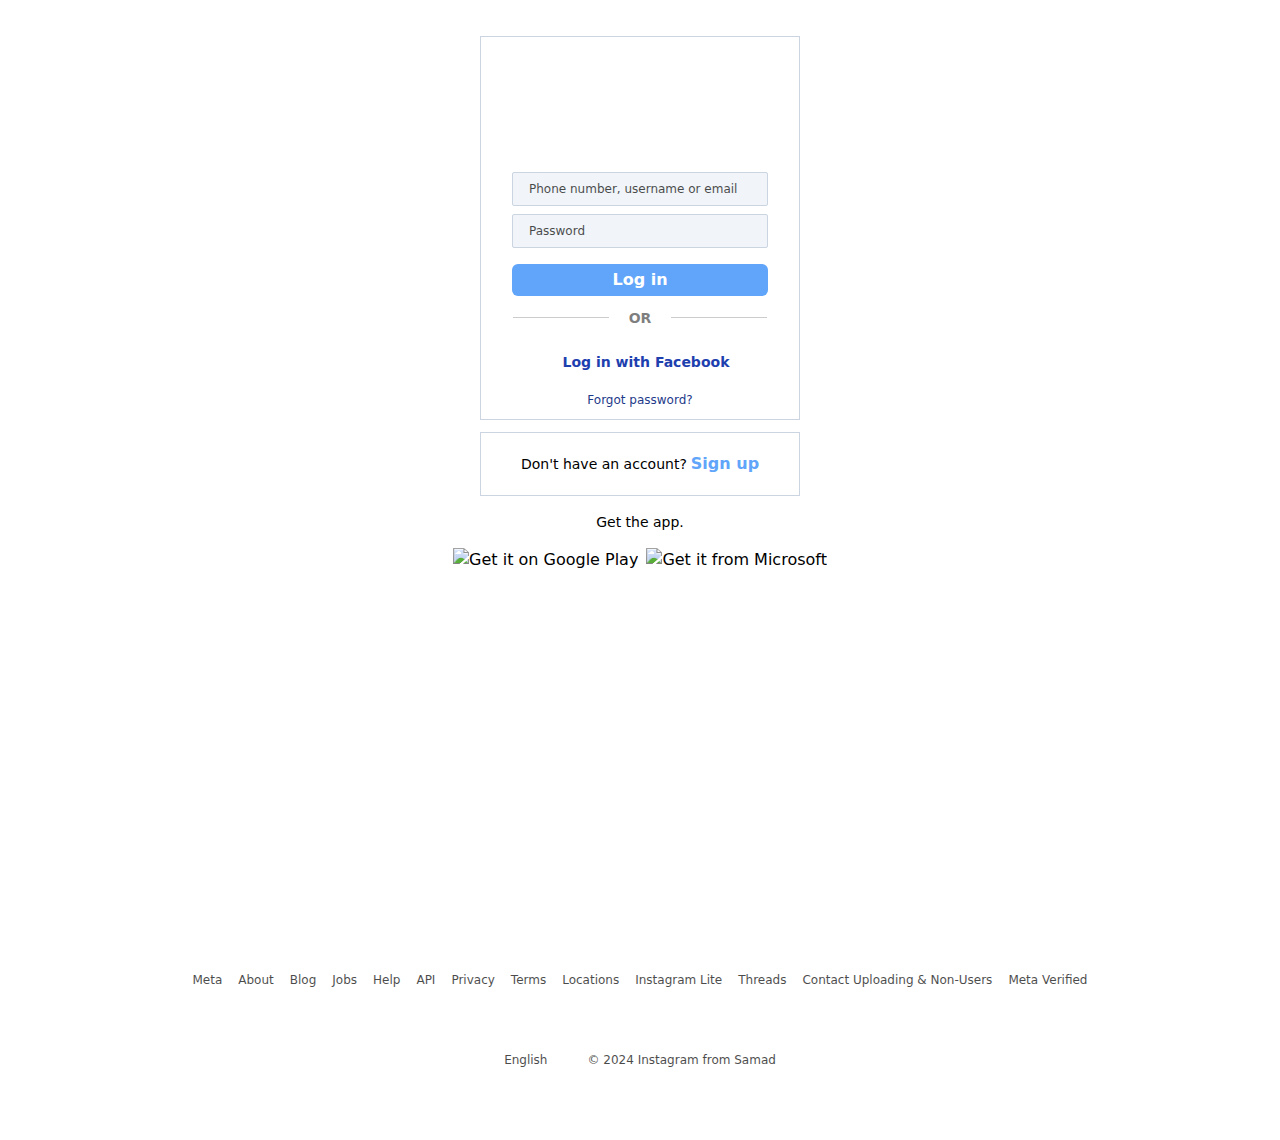
==== index.html @ c989b29d "Add files via upload" ====
<!DOCTYPE html>
<html lang="en">

<head>
    <meta charset="UTF-8">
    <meta name="viewport" content="width=device-width, initial-scale=1.0">
    <link rel="stylesheet" href="style.css">
    <link rel="stylesheet" href="https://cdnjs.cloudflare.com/ajax/libs/font-awesome/6.5.2/css/all.min.css"
        integrity="sha512-SnH5WK+bZxgPHs44uWIX+LLJAJ9/2PkPKZ5QiAj6Ta86w+fsb2TkcmfRyVX3pBnMFcV7oQPJkl9QevSCWr3W6A=="
        crossorigin="anonymous" referrerpolicy="no-referrer" />
    <title>Document</title>
    <style>
        .placeholder-opacity-100::placeholder {
            opacity: 1;
        }
    </style>
</head>

<body class="m-0 p-0 box-border bg-white">
    <section class="flex content-center items-center w-96 h-screen m-auto flex-col ">
        <div class="w-80 border border-slate-300 h-96 mt-9 flex justify-center flex-col ">
            <div class="flex justify-center items-center mt-8">
                <i data-visualcompletion="css-img" aria-label="Instagram" class="" role="img"
                    style="background-image: url(&quot;https://static.cdninstagram.com/rsrc.php/v3/yM/r/8n91YnfPq0s.png&quot;); background-position: 0px -52px; background-size: auto; width: 175px; height: 51px; background-repeat: no-repeat; display: inline-block;"></i>
            </div>
            <div class="flex justify-center items-center flex-col gap-2 mt-10">
                <input
                    class="border bg-slate-100 py-2 px-4 w-64 text-xs border-slate-300 rounded-sm font-sans font-normal placeholder:text-black outline-none placeholder:opacity-70"
                    type="email" name="" id="" placeholder="Phone number, username or email">
                <input
                    class="border bg-slate-100 py-2 px-4 w-64 text-xs border-slate-300 rounded-sm font-sans font-normal placeholder:text-black outline-none placeholder:opacity-70"
                    type="password" name="" id="" placeholder="Password">
            </div>
            <div class="flex justify-center items-center mt-4">
                <button class="bg-blue-400 text-white text-base font-bold py-1 px-3 w-64 rounded-md">Log in</button>
            </div>
            <div class="flex justify-center items-center flex-row mt-3 gap-5">
                <div class="bg-black w-24 h-px opacity-20"></div>
                <div class="opacity-50 font-bold text-sm">OR</div>
                <div class="bg-black w-24 h-px opacity-20"></div>
            </div>
            <div class="flex justify-center items-center flex-row gap-3 mt-6">
                <i class="fa-brands fa-square-facebook text-blue-800 "></i>
                <p class="text-blue-800 text-sm font-semibold">Log in with Facebook</p>
            </div>
            <div class="flex justify-center items-center mt-5">
                <p class="text-blue-900 text-xs">Forgot password?</p>
            </div>
        </div>

        <div class="w-80 border border-slate-300 h-16 mt-3 flex justify-center items-center flex-row gap-1">
            <p class="text-sm">Don't have an account?</p><a href="" class="text-blue-400 font-bold">Sign up</a>
        </div>
        <div class="flex justify-center items-center mt-4 text-sm">
            Get the app.
        </div>
        <div class="flex justify-center items-center flex-row gap-2 mt-4">
            <img class="h-10" alt="Get it on Google Play" class="_aa5q" src="https://static.cdninstagram.com/rsrc.php/v3/yz/r/c5Rp7Ym-Klz.png" >
            <img class="h-10" alt="Get it from Microsoft" class="_aa5q" src="https://static.cdninstagram.com/rsrc.php/v3/yu/r/EHY6QnZYdNX.png">
        </div>
    </section>
    <footer class="flex justify-center items-center overflow-hidden flex-col h-60">
        <div class="flex justify-center items-center flex-row gap-4 overflow-hidden flex-wrap">
            <div class="text-xs opacity-70 hover:underline" ><a href="">Meta</a></div>
            <div class="text-xs opacity-70 hover:underline" ><a href="">About</a></div>
            <div class="text-xs opacity-70 hover:underline" ><a href="">Blog</a></div>
            <div class="text-xs opacity-70 hover:underline" ><a href="">Jobs</a></div>
            <div class="text-xs opacity-70 hover:underline" ><a href="">Help</a></div>
            <div class="text-xs opacity-70 hover:underline" ><a href="">API</a></div>
            <div class="text-xs opacity-70 hover:underline" ><a href="">Privacy</a></div>
            <div class="text-xs opacity-70 hover:underline" ><a href="">Terms</a></div>
            <div class="text-xs opacity-70 hover:underline" ><a href="">Locations</a></div>
            <div class="text-xs opacity-70 hover:underline" ><a href="">Instagram Lite</a></div>
            <div class="text-xs opacity-70 hover:underline" ><a href="">Threads</a></div>
            <div class="text-xs opacity-70 hover:underline" ><a href="">Contact Uploading & Non-Users</a></div>
            <div class="text-xs opacity-70 hover:underline" ><a href="">Meta Verified</a></div>
        </div>
        <div class="mt-16 flex justify-center items-center flex-row gap-7">
            <p class="text-xs opacity-70 cursor-pointer">English<i class="fa-solid fa-angle-down ml-3"></i></p>
            <p class="text-xs opacity-70">&copy 2024 Instagram from Samad</p>
        </div>
    </footer>
</body>

</html>
---- style.css ----
/*
! tailwindcss v3.4.4 | MIT License | https://tailwindcss.com
*/

/*
1. Prevent padding and border from affecting element width. (https://github.com/mozdevs/cssremedy/issues/4)
2. Allow adding a border to an element by just adding a border-width. (https://github.com/tailwindcss/tailwindcss/pull/116)
*/

*,
::before,
::after {
  box-sizing: border-box;
  /* 1 */
  border-width: 0;
  /* 2 */
  border-style: solid;
  /* 2 */
  border-color: #e5e7eb;
  /* 2 */
}

::before,
::after {
  --tw-content: '';
}

/*
1. Use a consistent sensible line-height in all browsers.
2. Prevent adjustments of font size after orientation changes in iOS.
3. Use a more readable tab size.
4. Use the user's configured `sans` font-family by default.
5. Use the user's configured `sans` font-feature-settings by default.
6. Use the user's configured `sans` font-variation-settings by default.
7. Disable tap highlights on iOS
*/

html,
:host {
  line-height: 1.5;
  /* 1 */
  -webkit-text-size-adjust: 100%;
  /* 2 */
  -moz-tab-size: 4;
  /* 3 */
  -o-tab-size: 4;
     tab-size: 4;
  /* 3 */
  font-family: ui-sans-serif, system-ui, sans-serif, "Apple Color Emoji", "Segoe UI Emoji", "Segoe UI Symbol", "Noto Color Emoji";
  /* 4 */
  font-feature-settings: normal;
  /* 5 */
  font-variation-settings: normal;
  /* 6 */
  -webkit-tap-highlight-color: transparent;
  /* 7 */
}

/*
1. Remove the margin in all browsers.
2. Inherit line-height from `html` so users can set them as a class directly on the `html` element.
*/

body {
  margin: 0;
  /* 1 */
  line-height: inherit;
  /* 2 */
}

/*
1. Add the correct height in Firefox.
2. Correct the inheritance of border color in Firefox. (https://bugzilla.mozilla.org/show_bug.cgi?id=190655)
3. Ensure horizontal rules are visible by default.
*/

hr {
  height: 0;
  /* 1 */
  color: inherit;
  /* 2 */
  border-top-width: 1px;
  /* 3 */
}

/*
Add the correct text decoration in Chrome, Edge, and Safari.
*/

abbr:where([title]) {
  -webkit-text-decoration: underline dotted;
          text-decoration: underline dotted;
}

/*
Remove the default font size and weight for headings.
*/

h1,
h2,
h3,
h4,
h5,
h6 {
  font-size: inherit;
  font-weight: inherit;
}

/*
Reset links to optimize for opt-in styling instead of opt-out.
*/

a {
  color: inherit;
  text-decoration: inherit;
}

/*
Add the correct font weight in Edge and Safari.
*/

b,
strong {
  font-weight: bolder;
}

/*
1. Use the user's configured `mono` font-family by default.
2. Use the user's configured `mono` font-feature-settings by default.
3. Use the user's configured `mono` font-variation-settings by default.
4. Correct the odd `em` font sizing in all browsers.
*/

code,
kbd,
samp,
pre {
  font-family: ui-monospace, SFMono-Regular, Menlo, Monaco, Consolas, "Liberation Mono", "Courier New", monospace;
  /* 1 */
  font-feature-settings: normal;
  /* 2 */
  font-variation-settings: normal;
  /* 3 */
  font-size: 1em;
  /* 4 */
}

/*
Add the correct font size in all browsers.
*/

small {
  font-size: 80%;
}

/*
Prevent `sub` and `sup` elements from affecting the line height in all browsers.
*/

sub,
sup {
  font-size: 75%;
  line-height: 0;
  position: relative;
  vertical-align: baseline;
}

sub {
  bottom: -0.25em;
}

sup {
  top: -0.5em;
}

/*
1. Remove text indentation from table contents in Chrome and Safari. (https://bugs.chromium.org/p/chromium/issues/detail?id=999088, https://bugs.webkit.org/show_bug.cgi?id=201297)
2. Correct table border color inheritance in all Chrome and Safari. (https://bugs.chromium.org/p/chromium/issues/detail?id=935729, https://bugs.webkit.org/show_bug.cgi?id=195016)
3. Remove gaps between table borders by default.
*/

table {
  text-indent: 0;
  /* 1 */
  border-color: inherit;
  /* 2 */
  border-collapse: collapse;
  /* 3 */
}

/*
1. Change the font styles in all browsers.
2. Remove the margin in Firefox and Safari.
3. Remove default padding in all browsers.
*/

button,
input,
optgroup,
select,
textarea {
  font-family: inherit;
  /* 1 */
  font-feature-settings: inherit;
  /* 1 */
  font-variation-settings: inherit;
  /* 1 */
  font-size: 100%;
  /* 1 */
  font-weight: inherit;
  /* 1 */
  line-height: inherit;
  /* 1 */
  letter-spacing: inherit;
  /* 1 */
  color: inherit;
  /* 1 */
  margin: 0;
  /* 2 */
  padding: 0;
  /* 3 */
}

/*
Remove the inheritance of text transform in Edge and Firefox.
*/

button,
select {
  text-transform: none;
}

/*
1. Correct the inability to style clickable types in iOS and Safari.
2. Remove default button styles.
*/

button,
input:where([type='button']),
input:where([type='reset']),
input:where([type='submit']) {
  -webkit-appearance: button;
  /* 1 */
  background-color: transparent;
  /* 2 */
  background-image: none;
  /* 2 */
}

/*
Use the modern Firefox focus style for all focusable elements.
*/

:-moz-focusring {
  outline: auto;
}

/*
Remove the additional `:invalid` styles in Firefox. (https://github.com/mozilla/gecko-dev/blob/2f9eacd9d3d995c937b4251a5557d95d494c9be1/layout/style/res/forms.css#L728-L737)
*/

:-moz-ui-invalid {
  box-shadow: none;
}

/*
Add the correct vertical alignment in Chrome and Firefox.
*/

progress {
  vertical-align: baseline;
}

/*
Correct the cursor style of increment and decrement buttons in Safari.
*/

::-webkit-inner-spin-button,
::-webkit-outer-spin-button {
  height: auto;
}

/*
1. Correct the odd appearance in Chrome and Safari.
2. Correct the outline style in Safari.
*/

[type='search'] {
  -webkit-appearance: textfield;
  /* 1 */
  outline-offset: -2px;
  /* 2 */
}

/*
Remove the inner padding in Chrome and Safari on macOS.
*/

::-webkit-search-decoration {
  -webkit-appearance: none;
}

/*
1. Correct the inability to style clickable types in iOS and Safari.
2. Change font properties to `inherit` in Safari.
*/

::-webkit-file-upload-button {
  -webkit-appearance: button;
  /* 1 */
  font: inherit;
  /* 2 */
}

/*
Add the correct display in Chrome and Safari.
*/

summary {
  display: list-item;
}

/*
Removes the default spacing and border for appropriate elements.
*/

blockquote,
dl,
dd,
h1,
h2,
h3,
h4,
h5,
h6,
hr,
figure,
p,
pre {
  margin: 0;
}

fieldset {
  margin: 0;
  padding: 0;
}

legend {
  padding: 0;
}

ol,
ul,
menu {
  list-style: none;
  margin: 0;
  padding: 0;
}

/*
Reset default styling for dialogs.
*/

dialog {
  padding: 0;
}

/*
Prevent resizing textareas horizontally by default.
*/

textarea {
  resize: vertical;
}

/*
1. Reset the default placeholder opacity in Firefox. (https://github.com/tailwindlabs/tailwindcss/issues/3300)
2. Set the default placeholder color to the user's configured gray 400 color.
*/

input::-moz-placeholder, textarea::-moz-placeholder {
  opacity: 1;
  /* 1 */
  color: #9ca3af;
  /* 2 */
}

input::placeholder,
textarea::placeholder {
  opacity: 1;
  /* 1 */
  color: #9ca3af;
  /* 2 */
}

/*
Set the default cursor for buttons.
*/

button,
[role="button"] {
  cursor: pointer;
}

/*
Make sure disabled buttons don't get the pointer cursor.
*/

:disabled {
  cursor: default;
}

/*
1. Make replaced elements `display: block` by default. (https://github.com/mozdevs/cssremedy/issues/14)
2. Add `vertical-align: middle` to align replaced elements more sensibly by default. (https://github.com/jensimmons/cssremedy/issues/14#issuecomment-634934210)
   This can trigger a poorly considered lint error in some tools but is included by design.
*/

img,
svg,
video,
canvas,
audio,
iframe,
embed,
object {
  display: block;
  /* 1 */
  vertical-align: middle;
  /* 2 */
}

/*
Constrain images and videos to the parent width and preserve their intrinsic aspect ratio. (https://github.com/mozdevs/cssremedy/issues/14)
*/

img,
video {
  max-width: 100%;
  height: auto;
}

/* Make elements with the HTML hidden attribute stay hidden by default */

[hidden] {
  display: none;
}

*, ::before, ::after {
  --tw-border-spacing-x: 0;
  --tw-border-spacing-y: 0;
  --tw-translate-x: 0;
  --tw-translate-y: 0;
  --tw-rotate: 0;
  --tw-skew-x: 0;
  --tw-skew-y: 0;
  --tw-scale-x: 1;
  --tw-scale-y: 1;
  --tw-pan-x:  ;
  --tw-pan-y:  ;
  --tw-pinch-zoom:  ;
  --tw-scroll-snap-strictness: proximity;
  --tw-gradient-from-position:  ;
  --tw-gradient-via-position:  ;
  --tw-gradient-to-position:  ;
  --tw-ordinal:  ;
  --tw-slashed-zero:  ;
  --tw-numeric-figure:  ;
  --tw-numeric-spacing:  ;
  --tw-numeric-fraction:  ;
  --tw-ring-inset:  ;
  --tw-ring-offset-width: 0px;
  --tw-ring-offset-color: #fff;
  --tw-ring-color: rgb(59 130 246 / 0.5);
  --tw-ring-offset-shadow: 0 0 #0000;
  --tw-ring-shadow: 0 0 #0000;
  --tw-shadow: 0 0 #0000;
  --tw-shadow-colored: 0 0 #0000;
  --tw-blur:  ;
  --tw-brightness:  ;
  --tw-contrast:  ;
  --tw-grayscale:  ;
  --tw-hue-rotate:  ;
  --tw-invert:  ;
  --tw-saturate:  ;
  --tw-sepia:  ;
  --tw-drop-shadow:  ;
  --tw-backdrop-blur:  ;
  --tw-backdrop-brightness:  ;
  --tw-backdrop-contrast:  ;
  --tw-backdrop-grayscale:  ;
  --tw-backdrop-hue-rotate:  ;
  --tw-backdrop-invert:  ;
  --tw-backdrop-opacity:  ;
  --tw-backdrop-saturate:  ;
  --tw-backdrop-sepia:  ;
  --tw-contain-size:  ;
  --tw-contain-layout:  ;
  --tw-contain-paint:  ;
  --tw-contain-style:  ;
}

::backdrop {
  --tw-border-spacing-x: 0;
  --tw-border-spacing-y: 0;
  --tw-translate-x: 0;
  --tw-translate-y: 0;
  --tw-rotate: 0;
  --tw-skew-x: 0;
  --tw-skew-y: 0;
  --tw-scale-x: 1;
  --tw-scale-y: 1;
  --tw-pan-x:  ;
  --tw-pan-y:  ;
  --tw-pinch-zoom:  ;
  --tw-scroll-snap-strictness: proximity;
  --tw-gradient-from-position:  ;
  --tw-gradient-via-position:  ;
  --tw-gradient-to-position:  ;
  --tw-ordinal:  ;
  --tw-slashed-zero:  ;
  --tw-numeric-figure:  ;
  --tw-numeric-spacing:  ;
  --tw-numeric-fraction:  ;
  --tw-ring-inset:  ;
  --tw-ring-offset-width: 0px;
  --tw-ring-offset-color: #fff;
  --tw-ring-color: rgb(59 130 246 / 0.5);
  --tw-ring-offset-shadow: 0 0 #0000;
  --tw-ring-shadow: 0 0 #0000;
  --tw-shadow: 0 0 #0000;
  --tw-shadow-colored: 0 0 #0000;
  --tw-blur:  ;
  --tw-brightness:  ;
  --tw-contrast:  ;
  --tw-grayscale:  ;
  --tw-hue-rotate:  ;
  --tw-invert:  ;
  --tw-saturate:  ;
  --tw-sepia:  ;
  --tw-drop-shadow:  ;
  --tw-backdrop-blur:  ;
  --tw-backdrop-brightness:  ;
  --tw-backdrop-contrast:  ;
  --tw-backdrop-grayscale:  ;
  --tw-backdrop-hue-rotate:  ;
  --tw-backdrop-invert:  ;
  --tw-backdrop-opacity:  ;
  --tw-backdrop-saturate:  ;
  --tw-backdrop-sepia:  ;
  --tw-contain-size:  ;
  --tw-contain-layout:  ;
  --tw-contain-paint:  ;
  --tw-contain-style:  ;
}

.static {
  position: static;
}

.m-0 {
  margin: 0px;
}

.m-auto {
  margin: auto;
}

.mt-10 {
  margin-top: 2.5rem;
}

.mt-8 {
  margin-top: 2rem;
}

.mt-9 {
  margin-top: 2.25rem;
}

.mt-4 {
  margin-top: 1rem;
}

.mt-3 {
  margin-top: 0.75rem;
}

.mt-6 {
  margin-top: 1.5rem;
}

.mt-5 {
  margin-top: 1.25rem;
}

.mt-2 {
  margin-top: 0.5rem;
}

.mt-16 {
  margin-top: 4rem;
}

.ml-3 {
  margin-left: 0.75rem;
}

.box-border {
  box-sizing: border-box;
}

.flex {
  display: flex;
}

.h-96 {
  height: 24rem;
}

.h-screen {
  height: 100vh;
}

.h-px {
  height: 1px;
}

.h-8 {
  height: 2rem;
}

.h-20 {
  height: 5rem;
}

.h-16 {
  height: 4rem;
}

.h-10 {
  height: 2.5rem;
}

.h-auto {
  height: auto;
}

.h-svh {
  height: 100svh;
}

.h-lvh {
  height: 100lvh;
}

.h-60 {
  height: 15rem;
}

.w-64 {
  width: 16rem;
}

.w-80 {
  width: 20rem;
}

.w-screen {
  width: 100vw;
}

.w-40 {
  width: 10rem;
}

.w-14 {
  width: 3.5rem;
}

.w-20 {
  width: 5rem;
}

.w-24 {
  width: 6rem;
}

.w-8 {
  width: 2rem;
}

.w-36 {
  width: 9rem;
}

.w-96 {
  width: 24rem;
}

.cursor-pointer {
  cursor: pointer;
}

.flex-row {
  flex-direction: row;
}

.flex-col {
  flex-direction: column;
}

.flex-wrap {
  flex-wrap: wrap;
}

.content-center {
  align-content: center;
}

.items-center {
  align-items: center;
}

.justify-center {
  justify-content: center;
}

.gap-2 {
  gap: 0.5rem;
}

.gap-5 {
  gap: 1.25rem;
}

.gap-3 {
  gap: 0.75rem;
}

.gap-1 {
  gap: 0.25rem;
}

.gap-4 {
  gap: 1rem;
}

.gap-7 {
  gap: 1.75rem;
}

.overflow-hidden {
  overflow: hidden;
}

.rounded-sm {
  border-radius: 0.125rem;
}

.rounded-md {
  border-radius: 0.375rem;
}

.border {
  border-width: 1px;
}

.border-slate-300 {
  --tw-border-opacity: 1;
  border-color: rgb(203 213 225 / var(--tw-border-opacity));
}

.bg-slate-100 {
  --tw-bg-opacity: 1;
  background-color: rgb(241 245 249 / var(--tw-bg-opacity));
}

.bg-white {
  --tw-bg-opacity: 1;
  background-color: rgb(255 255 255 / var(--tw-bg-opacity));
}

.bg-blue-500 {
  --tw-bg-opacity: 1;
  background-color: rgb(59 130 246 / var(--tw-bg-opacity));
}

.bg-blue-400 {
  --tw-bg-opacity: 1;
  background-color: rgb(96 165 250 / var(--tw-bg-opacity));
}

.bg-black {
  --tw-bg-opacity: 1;
  background-color: rgb(0 0 0 / var(--tw-bg-opacity));
}

.bg-blue-900 {
  --tw-bg-opacity: 1;
  background-color: rgb(30 58 138 / var(--tw-bg-opacity));
}

.p-0 {
  padding: 0px;
}

.px-4 {
  padding-left: 1rem;
  padding-right: 1rem;
}

.py-2 {
  padding-top: 0.5rem;
  padding-bottom: 0.5rem;
}

.px-3 {
  padding-left: 0.75rem;
  padding-right: 0.75rem;
}

.py-1 {
  padding-top: 0.25rem;
  padding-bottom: 0.25rem;
}

.font-sans {
  font-family: ui-sans-serif, system-ui, sans-serif, "Apple Color Emoji", "Segoe UI Emoji", "Segoe UI Symbol", "Noto Color Emoji";
}

.font-serif {
  font-family: ui-serif, Georgia, Cambria, "Times New Roman", Times, serif;
}

.text-xs {
  font-size: 0.75rem;
  line-height: 1rem;
}

.text-xl {
  font-size: 1.25rem;
  line-height: 1.75rem;
}

.text-base {
  font-size: 1rem;
  line-height: 1.5rem;
}

.text-sm {
  font-size: 0.875rem;
  line-height: 1.25rem;
}

.text-lg {
  font-size: 1.125rem;
  line-height: 1.75rem;
}

.font-normal {
  font-weight: 400;
}

.font-bold {
  font-weight: 700;
}

.font-semibold {
  font-weight: 600;
}

.text-white {
  --tw-text-opacity: 1;
  color: rgb(255 255 255 / var(--tw-text-opacity));
}

.text-blue-800 {
  --tw-text-opacity: 1;
  color: rgb(30 64 175 / var(--tw-text-opacity));
}

.text-blue-900 {
  --tw-text-opacity: 1;
  color: rgb(30 58 138 / var(--tw-text-opacity));
}

.text-blue-950 {
  --tw-text-opacity: 1;
  color: rgb(23 37 84 / var(--tw-text-opacity));
}

.text-blue-400 {
  --tw-text-opacity: 1;
  color: rgb(96 165 250 / var(--tw-text-opacity));
}

.opacity-50 {
  opacity: 0.5;
}

.opacity-10 {
  opacity: 0.1;
}

.opacity-20 {
  opacity: 0.2;
}

.opacity-30 {
  opacity: 0.3;
}

.opacity-35 {
  opacity: 0.35;
}

.opacity-60 {
  opacity: 0.6;
}

.opacity-55 {
  opacity: 0.55;
}

.opacity-65 {
  opacity: 0.65;
}

.opacity-70 {
  opacity: 0.7;
}

.outline-none {
  outline: 2px solid transparent;
  outline-offset: 2px;
}

.invert-0 {
  --tw-invert: invert(0);
  filter: var(--tw-blur) var(--tw-brightness) var(--tw-contrast) var(--tw-grayscale) var(--tw-hue-rotate) var(--tw-invert) var(--tw-saturate) var(--tw-sepia) var(--tw-drop-shadow);
}

.placeholder\:text-black::-moz-placeholder {
  --tw-text-opacity: 1;
  color: rgb(0 0 0 / var(--tw-text-opacity));
}

.placeholder\:text-black::placeholder {
  --tw-text-opacity: 1;
  color: rgb(0 0 0 / var(--tw-text-opacity));
}

.placeholder\:opacity-70::-moz-placeholder {
  opacity: 0.7;
}

.placeholder\:opacity-70::placeholder {
  opacity: 0.7;
}

.hover\:underline:hover {
  text-decoration-line: underline;
}
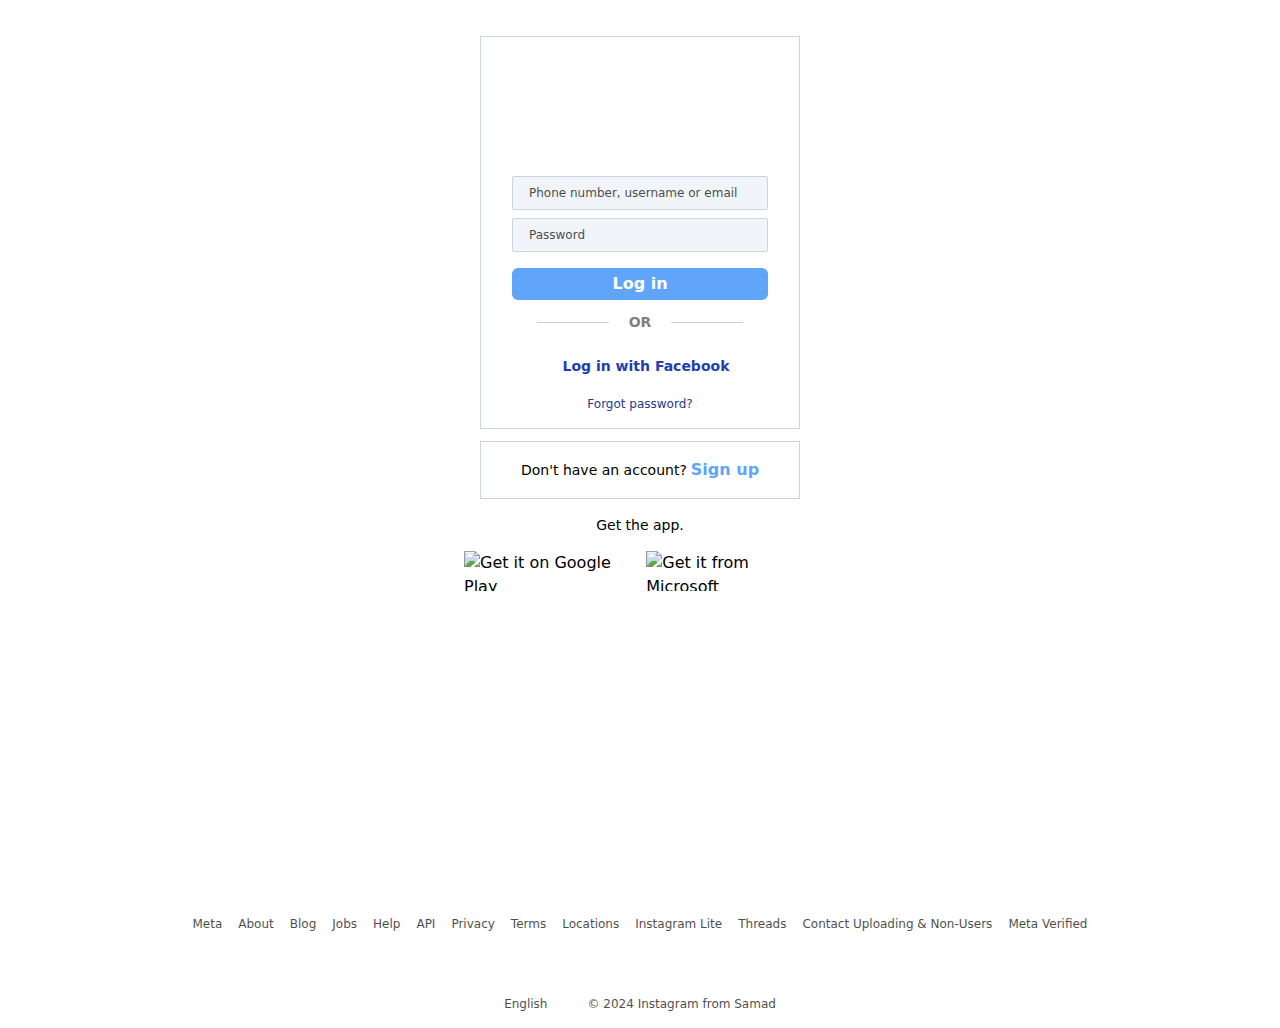
==== commit bb0b8493: "Add files via upload" ====
--- a/index.html
+++ b/index.html
@@ -5,10 +5,11 @@
     <meta charset="UTF-8">
     <meta name="viewport" content="width=device-width, initial-scale=1.0">
     <link rel="stylesheet" href="style.css">
+    <link rel="shortcut icon" href="./pics/Instagram_icon.png.webp" type="image/x-icon">
     <link rel="stylesheet" href="https://cdnjs.cloudflare.com/ajax/libs/font-awesome/6.5.2/css/all.min.css"
         integrity="sha512-SnH5WK+bZxgPHs44uWIX+LLJAJ9/2PkPKZ5QiAj6Ta86w+fsb2TkcmfRyVX3pBnMFcV7oQPJkl9QevSCWr3W6A=="
         crossorigin="anonymous" referrerpolicy="no-referrer" />
-    <title>Document</title>
+    <title>Login • Instagram</title>
     <style>
         .placeholder-opacity-100::placeholder {
             opacity: 1;
@@ -17,50 +18,50 @@
 </head>
 
 <body class="m-0 p-0 box-border bg-white">
-    <section class="flex content-center items-center w-96 h-screen m-auto flex-col ">
-        <div class="w-80 border border-slate-300 h-96 mt-9 flex justify-center flex-col ">
+    <section class="flex content-center items-center w-full md:w-96 h-screen m-auto flex-col px-4">
+        <div class="w-full md:w-80 border border-slate-300 h-auto mt-9 flex justify-center flex-col p-4">
             <div class="flex justify-center items-center mt-8">
                 <i data-visualcompletion="css-img" aria-label="Instagram" class="" role="img"
                     style="background-image: url(&quot;https://static.cdninstagram.com/rsrc.php/v3/yM/r/8n91YnfPq0s.png&quot;); background-position: 0px -52px; background-size: auto; width: 175px; height: 51px; background-repeat: no-repeat; display: inline-block;"></i>
             </div>
             <div class="flex justify-center items-center flex-col gap-2 mt-10">
                 <input
-                    class="border bg-slate-100 py-2 px-4 w-64 text-xs border-slate-300 rounded-sm font-sans font-normal placeholder:text-black outline-none placeholder:opacity-70"
+                    class="border bg-slate-100 py-2 px-4 w-full md:w-64 text-xs border-slate-300 rounded-sm font-sans font-normal placeholder:text-black outline-none placeholder:opacity-70"
                     type="email" name="" id="" placeholder="Phone number, username or email">
                 <input
-                    class="border bg-slate-100 py-2 px-4 w-64 text-xs border-slate-300 rounded-sm font-sans font-normal placeholder:text-black outline-none placeholder:opacity-70"
+                    class="border bg-slate-100 py-2 px-4 w-full md:w-64 text-xs border-slate-300 rounded-sm font-sans font-normal placeholder:text-black outline-none placeholder:opacity-70"
                     type="password" name="" id="" placeholder="Password">
             </div>
             <div class="flex justify-center items-center mt-4">
-                <button class="bg-blue-400 text-white text-base font-bold py-1 px-3 w-64 rounded-md">Log in</button>
+                <button class="bg-blue-400 text-white text-base font-bold py-1 px-3 w-full md:w-64 rounded-md">Log in</button>
             </div>
             <div class="flex justify-center items-center flex-row mt-3 gap-5">
-                <div class="bg-black w-24 h-px opacity-20"></div>
+                <div class="bg-black w-1/4 h-px opacity-20"></div>
                 <div class="opacity-50 font-bold text-sm">OR</div>
-                <div class="bg-black w-24 h-px opacity-20"></div>
+                <div class="bg-black w-1/4 h-px opacity-20"></div>
             </div>
             <div class="flex justify-center items-center flex-row gap-3 mt-6">
-                <i class="fa-brands fa-square-facebook text-blue-800 "></i>
-                <p class="text-blue-800 text-sm font-semibold">Log in with Facebook</p>
+                <i class="fa-brands fa-square-facebook text-blue-800 cursor-pointer"></i>
+                <p class="text-blue-800 text-sm font-semibold cursor-pointer">Log in with Facebook</p>
             </div>
             <div class="flex justify-center items-center mt-5">
-                <p class="text-blue-900 text-xs">Forgot password?</p>
+                <p class="text-blue-900 text-xs cursor-pointer">Forgot password?</p>
             </div>
         </div>
 
-        <div class="w-80 border border-slate-300 h-16 mt-3 flex justify-center items-center flex-row gap-1">
-            <p class="text-sm">Don't have an account?</p><a href="" class="text-blue-400 font-bold">Sign up</a>
+        <div class="w-full md:w-80 border border-slate-300 h-auto mt-3 flex justify-center items-center flex-row gap-1 p-4">
+            <p class="text-sm">Don't have an account?</p><a href="signup.html" class="text-blue-400 font-bold">Sign up</a>
         </div>
         <div class="flex justify-center items-center mt-4 text-sm">
             Get the app.
         </div>
         <div class="flex justify-center items-center flex-row gap-2 mt-4">
-            <img class="h-10" alt="Get it on Google Play" class="_aa5q" src="https://static.cdninstagram.com/rsrc.php/v3/yz/r/c5Rp7Ym-Klz.png" >
-            <img class="h-10" alt="Get it from Microsoft" class="_aa5q" src="https://static.cdninstagram.com/rsrc.php/v3/yu/r/EHY6QnZYdNX.png">
+            <img class="h-10 cursor-pointer" alt="Get it on Google Play" class="_aa5q" src="https://static.cdninstagram.com/rsrc.php/v3/yz/r/c5Rp7Ym-Klz.png" >
+            <img class="h-10 cursor-pointer" alt="Get it from Microsoft" class="_aa5q" src="https://static.cdninstagram.com/rsrc.php/v3/yu/r/EHY6QnZYdNX.png">
         </div>
     </section>
-    <footer class="flex justify-center items-center overflow-hidden flex-col h-60">
-        <div class="flex justify-center items-center flex-row gap-4 overflow-hidden flex-wrap">
+    <footer class="flex justify-center items-center overflow-hidden flex-col h-auto py-4">
+        <div class="flex justify-center items-center flex-row gap-4 flex-wrap">
             <div class="text-xs opacity-70 hover:underline" ><a href="">Meta</a></div>
             <div class="text-xs opacity-70 hover:underline" ><a href="">About</a></div>
             <div class="text-xs opacity-70 hover:underline" ><a href="">Blog</a></div>
@@ -82,4 +83,4 @@
     </footer>
 </body>
 
-</html>+</html>
--- a/style.css
+++ b/style.css
@@ -566,10 +566,42 @@
   margin: auto;
 }
 
+.ml-3 {
+  margin-left: 0.75rem;
+}
+
+.mr-3 {
+  margin-right: 0.75rem;
+}
+
 .mt-10 {
   margin-top: 2.5rem;
 }
 
+.mt-16 {
+  margin-top: 4rem;
+}
+
+.mt-3 {
+  margin-top: 0.75rem;
+}
+
+.mt-4 {
+  margin-top: 1rem;
+}
+
+.mt-48 {
+  margin-top: 12rem;
+}
+
+.mt-5 {
+  margin-top: 1.25rem;
+}
+
+.mt-6 {
+  margin-top: 1.5rem;
+}
+
 .mt-8 {
   margin-top: 2rem;
 }
@@ -578,34 +610,6 @@
   margin-top: 2.25rem;
 }
 
-.mt-4 {
-  margin-top: 1rem;
-}
-
-.mt-3 {
-  margin-top: 0.75rem;
-}
-
-.mt-6 {
-  margin-top: 1.5rem;
-}
-
-.mt-5 {
-  margin-top: 1.25rem;
-}
-
-.mt-2 {
-  margin-top: 0.5rem;
-}
-
-.mt-16 {
-  margin-top: 4rem;
-}
-
-.ml-3 {
-  margin-left: 0.75rem;
-}
-
 .box-border {
   box-sizing: border-box;
 }
@@ -614,48 +618,40 @@
   display: flex;
 }
 
-.h-96 {
-  height: 24rem;
+.h-10 {
+  height: 2.5rem;
+}
+
+.h-16 {
+  height: 4rem;
+}
+
+.h-20 {
+  height: 5rem;
+}
+
+.h-60 {
+  height: 15rem;
+}
+
+.h-auto {
+  height: auto;
+}
+
+.h-px {
+  height: 1px;
 }
 
 .h-screen {
   height: 100vh;
 }
 
-.h-px {
-  height: 1px;
-}
-
-.h-8 {
-  height: 2rem;
-}
-
-.h-20 {
-  height: 5rem;
-}
-
-.h-16 {
-  height: 4rem;
-}
-
-.h-10 {
-  height: 2.5rem;
-}
-
-.h-auto {
-  height: auto;
-}
-
-.h-svh {
-  height: 100svh;
-}
-
-.h-lvh {
-  height: 100lvh;
-}
-
-.h-60 {
-  height: 15rem;
+.w-1\/4 {
+  width: 25%;
+}
+
+.w-24 {
+  width: 6rem;
 }
 
 .w-64 {
@@ -666,38 +662,14 @@
   width: 20rem;
 }
 
-.w-screen {
-  width: 100vw;
-}
-
-.w-40 {
-  width: 10rem;
-}
-
-.w-14 {
-  width: 3.5rem;
-}
-
-.w-20 {
-  width: 5rem;
-}
-
-.w-24 {
-  width: 6rem;
-}
-
-.w-8 {
-  width: 2rem;
-}
-
-.w-36 {
-  width: 9rem;
-}
-
 .w-96 {
   width: 24rem;
 }
 
+.w-full {
+  width: 100%;
+}
+
 .cursor-pointer {
   cursor: pointer;
 }
@@ -726,26 +698,26 @@
   justify-content: center;
 }
 
+.gap-1 {
+  gap: 0.25rem;
+}
+
 .gap-2 {
   gap: 0.5rem;
 }
 
+.gap-3 {
+  gap: 0.75rem;
+}
+
+.gap-4 {
+  gap: 1rem;
+}
+
 .gap-5 {
   gap: 1.25rem;
 }
 
-.gap-3 {
-  gap: 0.75rem;
-}
-
-.gap-1 {
-  gap: 0.25rem;
-}
-
-.gap-4 {
-  gap: 1rem;
-}
-
 .gap-7 {
   gap: 1.75rem;
 }
@@ -754,12 +726,20 @@
   overflow: hidden;
 }
 
+.rounded-lg {
+  border-radius: 0.5rem;
+}
+
+.rounded-md {
+  border-radius: 0.375rem;
+}
+
 .rounded-sm {
   border-radius: 0.125rem;
 }
 
-.rounded-md {
-  border-radius: 0.375rem;
+.rounded-xl {
+  border-radius: 0.75rem;
 }
 
 .border {
@@ -771,6 +751,21 @@
   border-color: rgb(203 213 225 / var(--tw-border-opacity));
 }
 
+.bg-black {
+  --tw-bg-opacity: 1;
+  background-color: rgb(0 0 0 / var(--tw-bg-opacity));
+}
+
+.bg-blue-400 {
+  --tw-bg-opacity: 1;
+  background-color: rgb(96 165 250 / var(--tw-bg-opacity));
+}
+
+.bg-blue-500 {
+  --tw-bg-opacity: 1;
+  background-color: rgb(59 130 246 / var(--tw-bg-opacity));
+}
+
 .bg-slate-100 {
   --tw-bg-opacity: 1;
   background-color: rgb(241 245 249 / var(--tw-bg-opacity));
@@ -781,28 +776,17 @@
   background-color: rgb(255 255 255 / var(--tw-bg-opacity));
 }
 
-.bg-blue-500 {
-  --tw-bg-opacity: 1;
-  background-color: rgb(59 130 246 / var(--tw-bg-opacity));
-}
-
-.bg-blue-400 {
-  --tw-bg-opacity: 1;
-  background-color: rgb(96 165 250 / var(--tw-bg-opacity));
-}
-
-.bg-black {
-  --tw-bg-opacity: 1;
-  background-color: rgb(0 0 0 / var(--tw-bg-opacity));
-}
-
-.bg-blue-900 {
-  --tw-bg-opacity: 1;
-  background-color: rgb(30 58 138 / var(--tw-bg-opacity));
-}
-
 .p-0 {
   padding: 0px;
+}
+
+.p-4 {
+  padding: 1rem;
+}
+
+.px-3 {
+  padding-left: 0.75rem;
+  padding-right: 0.75rem;
 }
 
 .px-4 {
@@ -810,27 +794,42 @@
   padding-right: 1rem;
 }
 
+.py-1 {
+  padding-top: 0.25rem;
+  padding-bottom: 0.25rem;
+}
+
 .py-2 {
   padding-top: 0.5rem;
   padding-bottom: 0.5rem;
 }
 
-.px-3 {
-  padding-left: 0.75rem;
-  padding-right: 0.75rem;
-}
-
-.py-1 {
-  padding-top: 0.25rem;
-  padding-bottom: 0.25rem;
+.py-3 {
+  padding-top: 0.75rem;
+  padding-bottom: 0.75rem;
+}
+
+.py-4 {
+  padding-top: 1rem;
+  padding-bottom: 1rem;
+}
+
+.text-center {
+  text-align: center;
 }
 
 .font-sans {
   font-family: ui-sans-serif, system-ui, sans-serif, "Apple Color Emoji", "Segoe UI Emoji", "Segoe UI Symbol", "Noto Color Emoji";
 }
 
-.font-serif {
-  font-family: ui-serif, Georgia, Cambria, "Times New Roman", Times, serif;
+.text-base {
+  font-size: 1rem;
+  line-height: 1.5rem;
+}
+
+.text-sm {
+  font-size: 0.875rem;
+  line-height: 1.25rem;
 }
 
 .text-xs {
@@ -838,36 +837,40 @@
   line-height: 1rem;
 }
 
-.text-xl {
-  font-size: 1.25rem;
-  line-height: 1.75rem;
-}
-
-.text-base {
-  font-size: 1rem;
-  line-height: 1.5rem;
-}
-
-.text-sm {
-  font-size: 0.875rem;
-  line-height: 1.25rem;
-}
-
-.text-lg {
-  font-size: 1.125rem;
-  line-height: 1.75rem;
+.font-bold {
+  font-weight: 700;
+}
+
+.font-medium {
+  font-weight: 500;
 }
 
 .font-normal {
   font-weight: 400;
 }
 
-.font-bold {
-  font-weight: 700;
-}
-
 .font-semibold {
   font-weight: 600;
+}
+
+.text-blue-400 {
+  --tw-text-opacity: 1;
+  color: rgb(96 165 250 / var(--tw-text-opacity));
+}
+
+.text-blue-800 {
+  --tw-text-opacity: 1;
+  color: rgb(30 64 175 / var(--tw-text-opacity));
+}
+
+.text-blue-900 {
+  --tw-text-opacity: 1;
+  color: rgb(30 58 138 / var(--tw-text-opacity));
+}
+
+.text-slate-500 {
+  --tw-text-opacity: 1;
+  color: rgb(100 116 139 / var(--tw-text-opacity));
 }
 
 .text-white {
@@ -875,56 +878,12 @@
   color: rgb(255 255 255 / var(--tw-text-opacity));
 }
 
-.text-blue-800 {
-  --tw-text-opacity: 1;
-  color: rgb(30 64 175 / var(--tw-text-opacity));
-}
-
-.text-blue-900 {
-  --tw-text-opacity: 1;
-  color: rgb(30 58 138 / var(--tw-text-opacity));
-}
-
-.text-blue-950 {
-  --tw-text-opacity: 1;
-  color: rgb(23 37 84 / var(--tw-text-opacity));
-}
-
-.text-blue-400 {
-  --tw-text-opacity: 1;
-  color: rgb(96 165 250 / var(--tw-text-opacity));
+.opacity-20 {
+  opacity: 0.2;
 }
 
 .opacity-50 {
   opacity: 0.5;
-}
-
-.opacity-10 {
-  opacity: 0.1;
-}
-
-.opacity-20 {
-  opacity: 0.2;
-}
-
-.opacity-30 {
-  opacity: 0.3;
-}
-
-.opacity-35 {
-  opacity: 0.35;
-}
-
-.opacity-60 {
-  opacity: 0.6;
-}
-
-.opacity-55 {
-  opacity: 0.55;
-}
-
-.opacity-65 {
-  opacity: 0.65;
 }
 
 .opacity-70 {
@@ -941,6 +900,14 @@
   filter: var(--tw-blur) var(--tw-brightness) var(--tw-contrast) var(--tw-grayscale) var(--tw-hue-rotate) var(--tw-invert) var(--tw-saturate) var(--tw-sepia) var(--tw-drop-shadow);
 }
 
+.transition {
+  transition-property: color, background-color, border-color, text-decoration-color, fill, stroke, opacity, box-shadow, transform, filter, -webkit-backdrop-filter;
+  transition-property: color, background-color, border-color, text-decoration-color, fill, stroke, opacity, box-shadow, transform, filter, backdrop-filter;
+  transition-property: color, background-color, border-color, text-decoration-color, fill, stroke, opacity, box-shadow, transform, filter, backdrop-filter, -webkit-backdrop-filter;
+  transition-timing-function: cubic-bezier(0.4, 0, 0.2, 1);
+  transition-duration: 150ms;
+}
+
 .placeholder\:text-black::-moz-placeholder {
   --tw-text-opacity: 1;
   color: rgb(0 0 0 / var(--tw-text-opacity));
@@ -959,6 +926,25 @@
   opacity: 0.7;
 }
 
+.hover\:bg-blue-600:hover {
+  --tw-bg-opacity: 1;
+  background-color: rgb(37 99 235 / var(--tw-bg-opacity));
+}
+
 .hover\:underline:hover {
   text-decoration-line: underline;
+}
+
+@media (min-width: 768px) {
+  .md\:w-64 {
+    width: 16rem;
+  }
+
+  .md\:w-80 {
+    width: 20rem;
+  }
+
+  .md\:w-96 {
+    width: 24rem;
+  }
 }